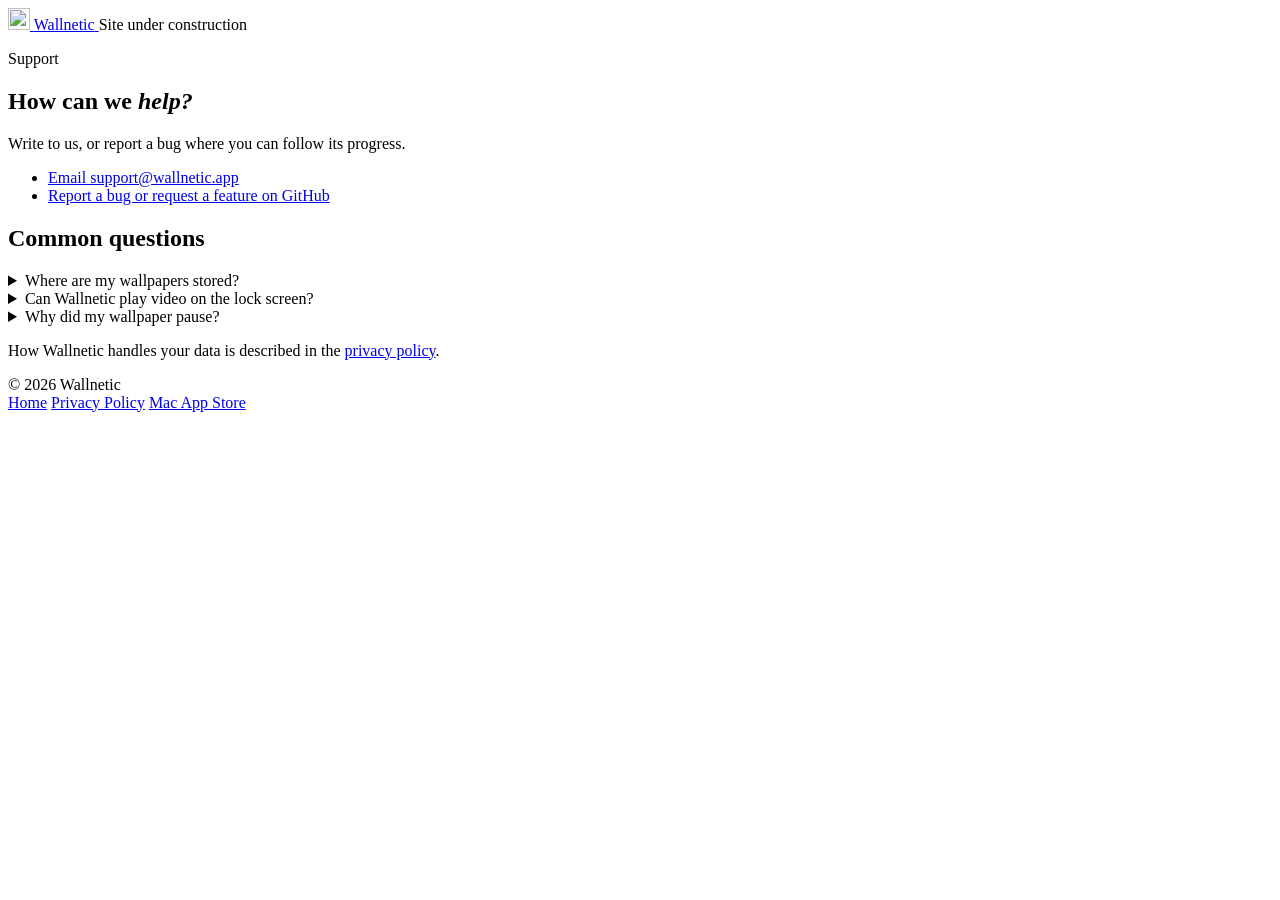
==== site/support/index.html @ c2515aa4 "feat: add a placeholder site for wallnetic.app The App Store listing's privacy link and developer we" ====
<!doctype html>
<html lang="en">
<head>
  <meta charset="utf-8">
  <meta name="viewport" content="width=device-width, initial-scale=1">
  <title>Support: Wallnetic</title>
  <meta name="description" content="Get help with Wallnetic, the live video wallpaper app for macOS: contact, bug reports and common questions.">
  <meta name="color-scheme" content="dark light">
  <meta name="theme-color" content="#05070d" media="(prefers-color-scheme: dark)">
  <meta name="theme-color" content="#f4efe7" media="(prefers-color-scheme: light)">
  <link rel="canonical" href="https://wallnetic.app/support/">
  <link rel="icon" type="image/png" href="/favicon.png">
  <link rel="apple-touch-icon" href="/apple-touch-icon.png">
  <link rel="stylesheet" href="/styles.css">
</head>
<body>
  <div class="wallpaper" aria-hidden="true">
    <span class="field one"></span>
    <span class="field two"></span>
    <span class="field three"></span>
    <span class="field four"></span>
  </div>

  <div class="desktop">
    <header class="menubar">
      <a class="wordmark" href="/" aria-label="Wallnetic home">
        <img src="/favicon.png" alt="" width="22" height="22">
        <span>Wallnetic</span>
      </a>
      <span class="status">Site under construction</span>
    </header>

    <main>
      <section class="window wide" aria-labelledby="headline">
        <p class="kicker rise">Support</p>
        <h1 id="headline" class="rise d1">How can we <em>help?</em></h1>
        <p class="pitch rise d2">
          Write to us, or report a bug where you can follow its progress.
        </p>

        <ul class="contact rise d3">
          <li>
            <a class="button primary" href="mailto:support@wallnetic.app">Email support@wallnetic.app</a>
          </li>
          <li>
            <a class="button" href="https://github.com/fatihkan/wallnetic/issues">Report a bug or request a feature on GitHub</a>
          </li>
        </ul>

        <div class="rise d4">
          <h2>Common questions</h2>

          <details>
            <summary>Where are my wallpapers stored?</summary>
            <p>
              In Wallnetic's library on your Mac. Imported videos are copied into
              it, and your original files are never changed. Removing a wallpaper
              in Wallnetic deletes only its copy.
            </p>
          </details>

          <details>
            <summary>Can Wallnetic play video on the lock screen?</summary>
            <p>
              No. macOS does not let apps play video on the lock screen. Wallnetic
              can set a still frame of your wallpaper as the system wallpaper
              instead, which macOS shows on the lock screen and in Mission Control.
            </p>
          </details>

          <details>
            <summary>Why did my wallpaper pause?</summary>
            <p>
              Wallnetic pauses when you pause it and while the Mac is locked, a
              screen saver runs or the display sleeps. Depending on your settings,
              it also pauses on battery power, in Low Power Mode or for a fullscreen
              app. It resumes when the reason ends.
            </p>
          </details>

          <p>
            How Wallnetic handles your data is described in the
            <a href="/privacy">privacy policy</a>.
          </p>
        </div>
      </section>
    </main>

    <footer>
      <span>© 2026 Wallnetic</span>
      <nav aria-label="Legal and help">
        <a href="/">Home</a>
        <a href="/privacy">Privacy Policy</a>
        <a href="https://apps.apple.com/app/id6760347328">Mac App Store</a>
      </nav>
    </footer>
  </div>
</body>
</html>
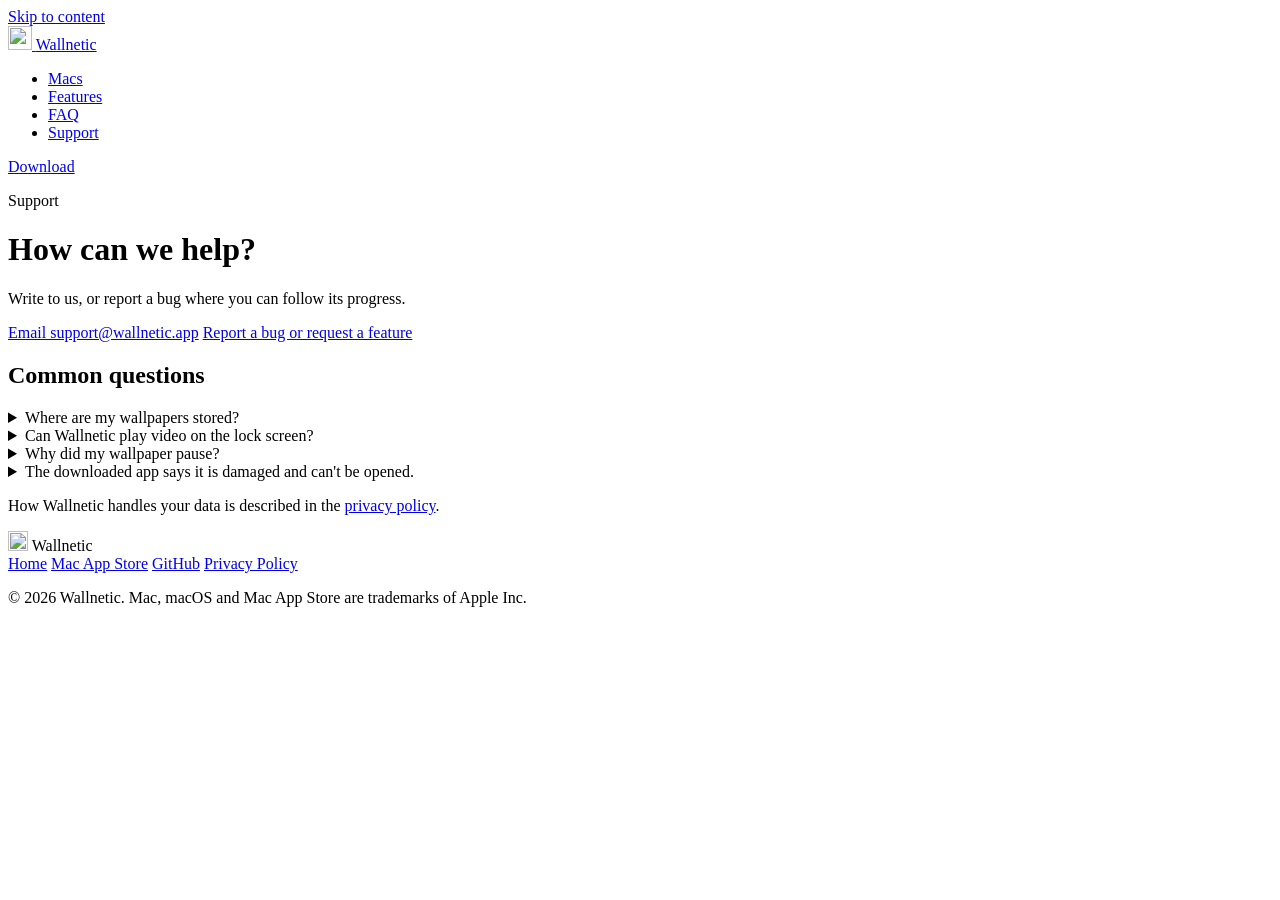
==== commit d9c62104: "feat: replace the wallnetic.app placeholder with a product page #342 A1 and A2. The page is one stat" ====
--- a/site/support/index.html
+++ b/site/support/index.html
@@ -3,97 +3,104 @@
 <head>
   <meta charset="utf-8">
   <meta name="viewport" content="width=device-width, initial-scale=1">
-  <title>Support: Wallnetic</title>
-  <meta name="description" content="Get help with Wallnetic, the live video wallpaper app for macOS: contact, bug reports and common questions.">
-  <meta name="color-scheme" content="dark light">
-  <meta name="theme-color" content="#05070d" media="(prefers-color-scheme: dark)">
-  <meta name="theme-color" content="#f4efe7" media="(prefers-color-scheme: light)">
+  <title>Support · Wallnetic</title>
+  <meta name="description" content="Get help with Wallnetic, the live video wallpaper app for Mac: email support, bug reports and common questions.">
+  <meta name="color-scheme" content="light dark">
+  <meta name="theme-color" content="#f5f5f7" media="(prefers-color-scheme: light)">
+  <meta name="theme-color" content="#000000" media="(prefers-color-scheme: dark)">
   <link rel="canonical" href="https://wallnetic.app/support/">
   <link rel="icon" type="image/png" href="/favicon.png">
   <link rel="apple-touch-icon" href="/apple-touch-icon.png">
-  <link rel="stylesheet" href="/styles.css">
+  <link rel="stylesheet" href="/site.css">
 </head>
 <body>
-  <div class="wallpaper" aria-hidden="true">
-    <span class="field one"></span>
-    <span class="field two"></span>
-    <span class="field three"></span>
-    <span class="field four"></span>
-  </div>
+  <a class="skip" href="#main">Skip to content</a>
 
-  <div class="desktop">
-    <header class="menubar">
-      <a class="wordmark" href="/" aria-label="Wallnetic home">
-        <img src="/favicon.png" alt="" width="22" height="22">
+  <header class="nav-wrap">
+    <nav class="nav glass" aria-label="Main">
+      <a class="brand" href="/" aria-label="Wallnetic home">
+        <img src="/favicon.png" alt="" width="24" height="24">
         <span>Wallnetic</span>
       </a>
-      <span class="status">Site under construction</span>
-    </header>
+      <ul class="nav-links">
+        <li><a href="/#macs">Macs</a></li>
+        <li><a href="/#features">Features</a></li>
+        <li><a href="/#faq">FAQ</a></li>
+        <li><a href="/support/" aria-current="page">Support</a></li>
+      </ul>
+      <a class="pill-button" href="https://apps.apple.com/app/id6760347328?mt=12">Download</a>
+    </nav>
+  </header>
 
-    <main>
-      <section class="window wide" aria-labelledby="headline">
-        <p class="kicker rise">Support</p>
-        <h1 id="headline" class="rise d1">How can we <em>help?</em></h1>
-        <p class="pitch rise d2">
-          Write to us, or report a bug where you can follow its progress.
-        </p>
+  <main id="main" class="page">
+    <p class="eyebrow">Support</p>
+    <h1>How can we help?</h1>
+    <p class="lede">Write to us, or report a bug where you can follow its progress.</p>
 
-        <ul class="contact rise d3">
-          <li>
-            <a class="button primary" href="mailto:support@wallnetic.app">Email support@wallnetic.app</a>
-          </li>
-          <li>
-            <a class="button" href="https://github.com/fatihkan/wallnetic/issues">Report a bug or request a feature on GitHub</a>
-          </li>
-        </ul>
+    <div class="cta">
+      <a class="pill-button" href="mailto:support@wallnetic.app">Email support@wallnetic.app</a>
+      <a class="button" href="https://github.com/fatihkan/wallnetic/issues">Report a bug or request a feature</a>
+    </div>
 
-        <div class="rise d4">
-          <h2>Common questions</h2>
+    <h2>Common questions</h2>
 
-          <details>
-            <summary>Where are my wallpapers stored?</summary>
-            <p>
-              In Wallnetic's library on your Mac. Imported videos are copied into
-              it, and your original files are never changed. Removing a wallpaper
-              in Wallnetic deletes only its copy.
-            </p>
-          </details>
+    <details>
+      <summary>Where are my wallpapers stored?</summary>
+      <p>
+        In Wallnetic's library on your Mac. Imported videos are copied into it,
+        and your original files are never changed. Removing a wallpaper in
+        Wallnetic deletes only its copy.
+      </p>
+    </details>
 
-          <details>
-            <summary>Can Wallnetic play video on the lock screen?</summary>
-            <p>
-              No. macOS does not let apps play video on the lock screen. Wallnetic
-              can set a still frame of your wallpaper as the system wallpaper
-              instead, which macOS shows on the lock screen and in Mission Control.
-            </p>
-          </details>
+    <details>
+      <summary>Can Wallnetic play video on the lock screen?</summary>
+      <p>
+        No. macOS does not let apps play video on the lock screen. Wallnetic can
+        set a still frame of your wallpaper as the system wallpaper instead, which
+        macOS shows on the lock screen and in Mission Control.
+      </p>
+    </details>
 
-          <details>
-            <summary>Why did my wallpaper pause?</summary>
-            <p>
-              Wallnetic pauses when you pause it and while the Mac is locked, a
-              screen saver runs or the display sleeps. Depending on your settings,
-              it also pauses on battery power, in Low Power Mode or for a fullscreen
-              app. It resumes when the reason ends.
-            </p>
-          </details>
+    <details>
+      <summary>Why did my wallpaper pause?</summary>
+      <p>
+        Wallnetic pauses when you pause it and while the Mac is locked, a screen
+        saver runs or the display sleeps. Depending on your settings, it also
+        pauses on battery power, in Low Power Mode, for a fullscreen app, after
+        the time set in Pause After, or in Calm Mode. It resumes when the reason
+        ends.
+      </p>
+    </details>
 
-          <p>
-            How Wallnetic handles your data is described in the
-            <a href="/privacy">privacy policy</a>.
-          </p>
-        </div>
-      </section>
-    </main>
+    <details>
+      <summary>The downloaded app says it is damaged and can't be opened.</summary>
+      <p>
+        The direct-download DMG from GitHub is not notarized by Apple. After
+        dragging Wallnetic to Applications, run
+        <code>xattr -cr /Applications/Wallnetic.app</code> in Terminal, or open it
+        with Control-click &gt; Open. The Mac App Store version doesn't need this.
+      </p>
+    </details>
 
-    <footer>
-      <span>© 2026 Wallnetic</span>
-      <nav aria-label="Legal and help">
-        <a href="/">Home</a>
-        <a href="/privacy">Privacy Policy</a>
-        <a href="https://apps.apple.com/app/id6760347328">Mac App Store</a>
-      </nav>
-    </footer>
-  </div>
+    <p>
+      How Wallnetic handles your data is described in the
+      <a href="/privacy">privacy policy</a>.
+    </p>
+  </main>
+
+  <footer class="footer">
+    <div class="footer-brand">
+      <img src="/favicon.png" alt="" width="20" height="20">
+      <span>Wallnetic</span>
+    </div>
+    <nav aria-label="Footer">
+      <a href="/">Home</a>
+      <a href="https://apps.apple.com/app/id6760347328?mt=12">Mac App Store</a>
+      <a href="https://github.com/fatihkan/wallnetic">GitHub</a>
+      <a href="/privacy">Privacy Policy</a>
+    </nav>
+    <p class="fine">© 2026 Wallnetic. Mac, macOS and Mac App Store are trademarks of Apple Inc.</p>
+  </footer>
 </body>
 </html>
